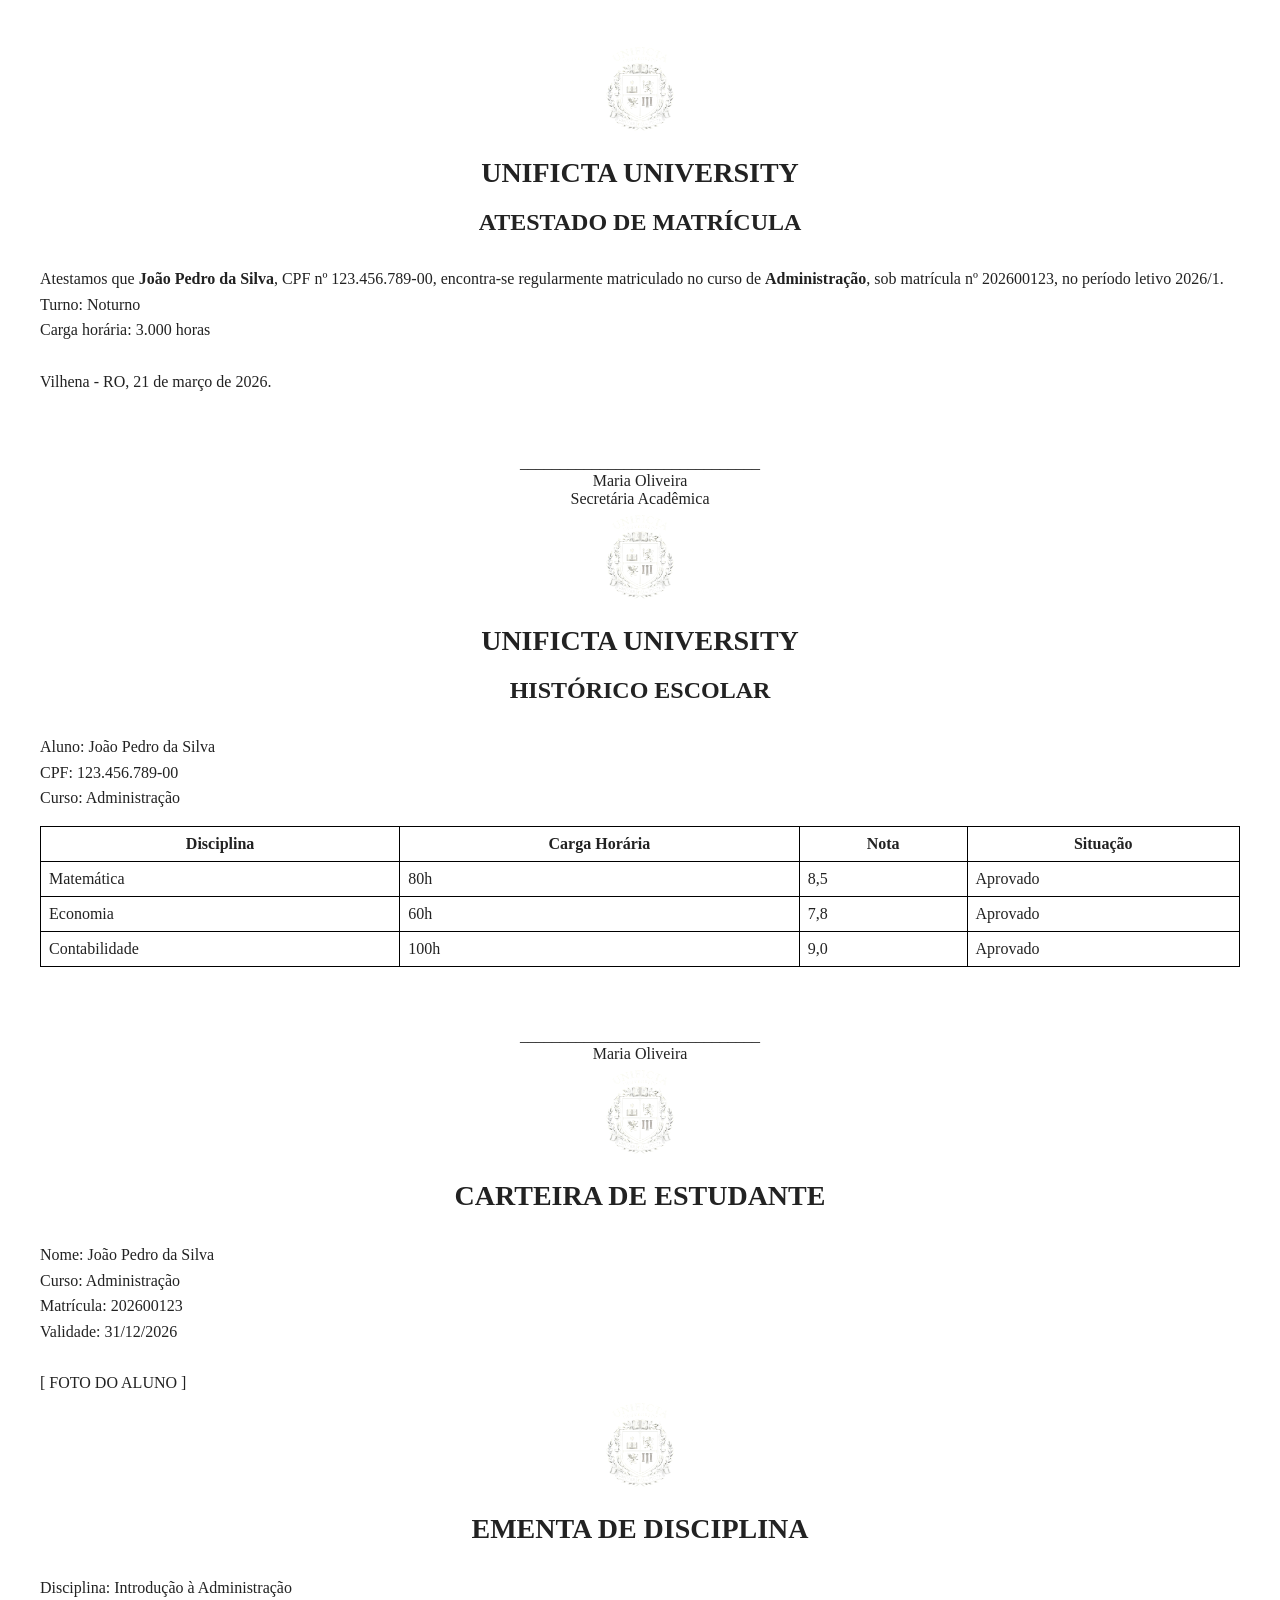
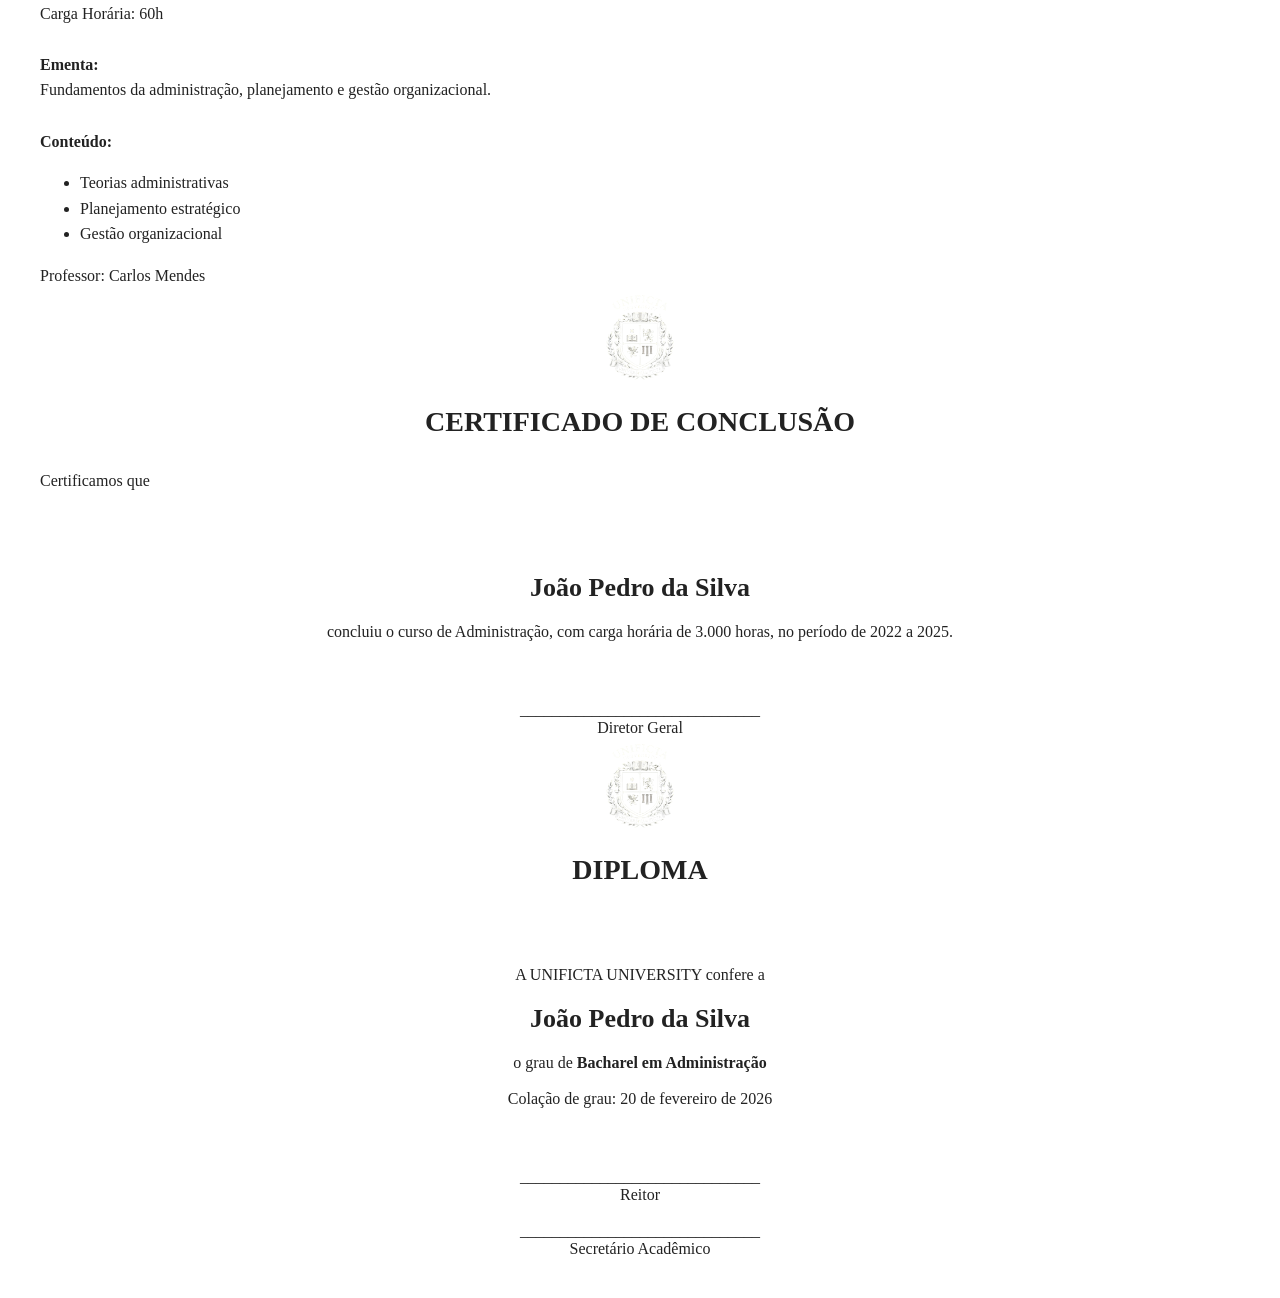
==== mockup_docs/mockup.html @ 6f47ceb1 "Primeiro commit" ====
<!DOCTYPE html>
<html lang="pt-br">
<head>
<meta charset="UTF-8">
<title>Documentos Acadêmicos - UNIFICTA</title>
<style>
body {
    font-family: "Georgia", serif;
    margin: 40px;
    color: #222;
}
.page {
    page-break-after: always;
}
.header {
    text-align: center;
}
.logo {
    width: 180px;
    margin-bottom: 10px;
}
h1 {
    font-size: 28px;
    margin: 5px 0;
}
h2 {
    text-align: center;
    margin-top: 20px;
}
.content {
    margin-top: 30px;
    line-height: 1.6;
    font-size: 16px;
}
.signature {
    margin-top: 60px;
    text-align: center;
}
table {
    width: 100%;
    border-collapse: collapse;
    margin-top: 15px;
}
table, th, td {
    border: 1px solid #000;
}
th, td {
    padding: 8px;
}
.diploma {
    text-align: center;
    margin-top: 80px;
}
.big-name {
    font-size: 26px;
    font-weight: bold;
    margin: 20px 0;
}
</style>
</head>
<body>

<!-- ATESTADO -->
<div class="page">
<div class="header">
<img src="UniLogo3.png" class="logo">
<h1>UNIFICTA UNIVERSITY</h1>
</div>

<h2>ATESTADO DE MATRÍCULA</h2>

<div class="content">
Atestamos que <strong>João Pedro da Silva</strong>, CPF nº 123.456.789-00,
encontra-se regularmente matriculado no curso de <strong>Administração</strong>,
sob matrícula nº 202600123, no período letivo 2026/1.

Turno: Noturno<br>
Carga horária: 3.000 horas

<br><br>
Vilhena - RO, 21 de março de 2026.
</div>

<div class="signature">
______________________________<br>
Maria Oliveira<br>
Secretária Acadêmica
</div>
</div>

<!-- HISTÓRICO -->
<div class="page">
<div class="header">
<img src="UniLogo3.png" class="logo">
<h1>UNIFICTA UNIVERSITY</h1>
</div>

<h2>HISTÓRICO ESCOLAR</h2>

<div class="content">
Aluno: João Pedro da Silva<br>
CPF: 123.456.789-00<br>
Curso: Administração
</div>

<table>
<tr><th>Disciplina</th><th>Carga Horária</th><th>Nota</th><th>Situação</th></tr>
<tr><td>Matemática</td><td>80h</td><td>8,5</td><td>Aprovado</td></tr>
<tr><td>Economia</td><td>60h</td><td>7,8</td><td>Aprovado</td></tr>
<tr><td>Contabilidade</td><td>100h</td><td>9,0</td><td>Aprovado</td></tr>
</table>

<div class="signature">
______________________________<br>
Maria Oliveira
</div>
</div>

<!-- CARTEIRA -->
<div class="page">
<div class="header">
<img src="UniLogo3.png" class="logo">
<h1>CARTEIRA DE ESTUDANTE</h1>
</div>

<div class="content">
Nome: João Pedro da Silva<br>
Curso: Administração<br>
Matrícula: 202600123<br>
Validade: 31/12/2026

<br><br>
[ FOTO DO ALUNO ]
</div>
</div>

<!-- EMENTA -->
<div class="page">
<div class="header">
<img src="UniLogo3.png" class="logo">
<h1>EMENTA DE DISCIPLINA</h1>
</div>

<div class="content">
Disciplina: Introdução à Administração<br>
Carga Horária: 60h

<br><br>
<strong>Ementa:</strong><br>
Fundamentos da administração, planejamento e gestão organizacional.

<br><br>
<strong>Conteúdo:</strong>
<ul>
<li>Teorias administrativas</li>
<li>Planejamento estratégico</li>
<li>Gestão organizacional</li>
</ul>

Professor: Carlos Mendes
</div>
</div>

<!-- CERTIFICADO -->
<div class="page">
<div class="header">
<img src="UniLogo3.png" class="logo">
<h1>CERTIFICADO DE CONCLUSÃO</h1>
</div>

<div class="content">
Certificamos que
</div>

<div class="diploma">
<div class="big-name">João Pedro da Silva</div>

concluiu o curso de Administração,
com carga horária de 3.000 horas,
no período de 2022 a 2025.
</div>

<div class="signature">
______________________________<br>
Diretor Geral
</div>
</div>

<!-- DIPLOMA -->
<div class="page">
<div class="header">
<img src="UniLogo3.png" class="logo">
<h1>DIPLOMA</h1>
</div>

<div class="diploma">
A UNIFICTA UNIVERSITY confere a

<div class="big-name">João Pedro da Silva</div>

o grau de

<strong>Bacharel em Administração</strong>

<br><br>
Colação de grau: 20 de fevereiro de 2026
</div>

<div class="signature">
______________________________<br>
Reitor<br><br>

______________________________<br>
Secretário Acadêmico
</div>
</div>

</body>
</html>
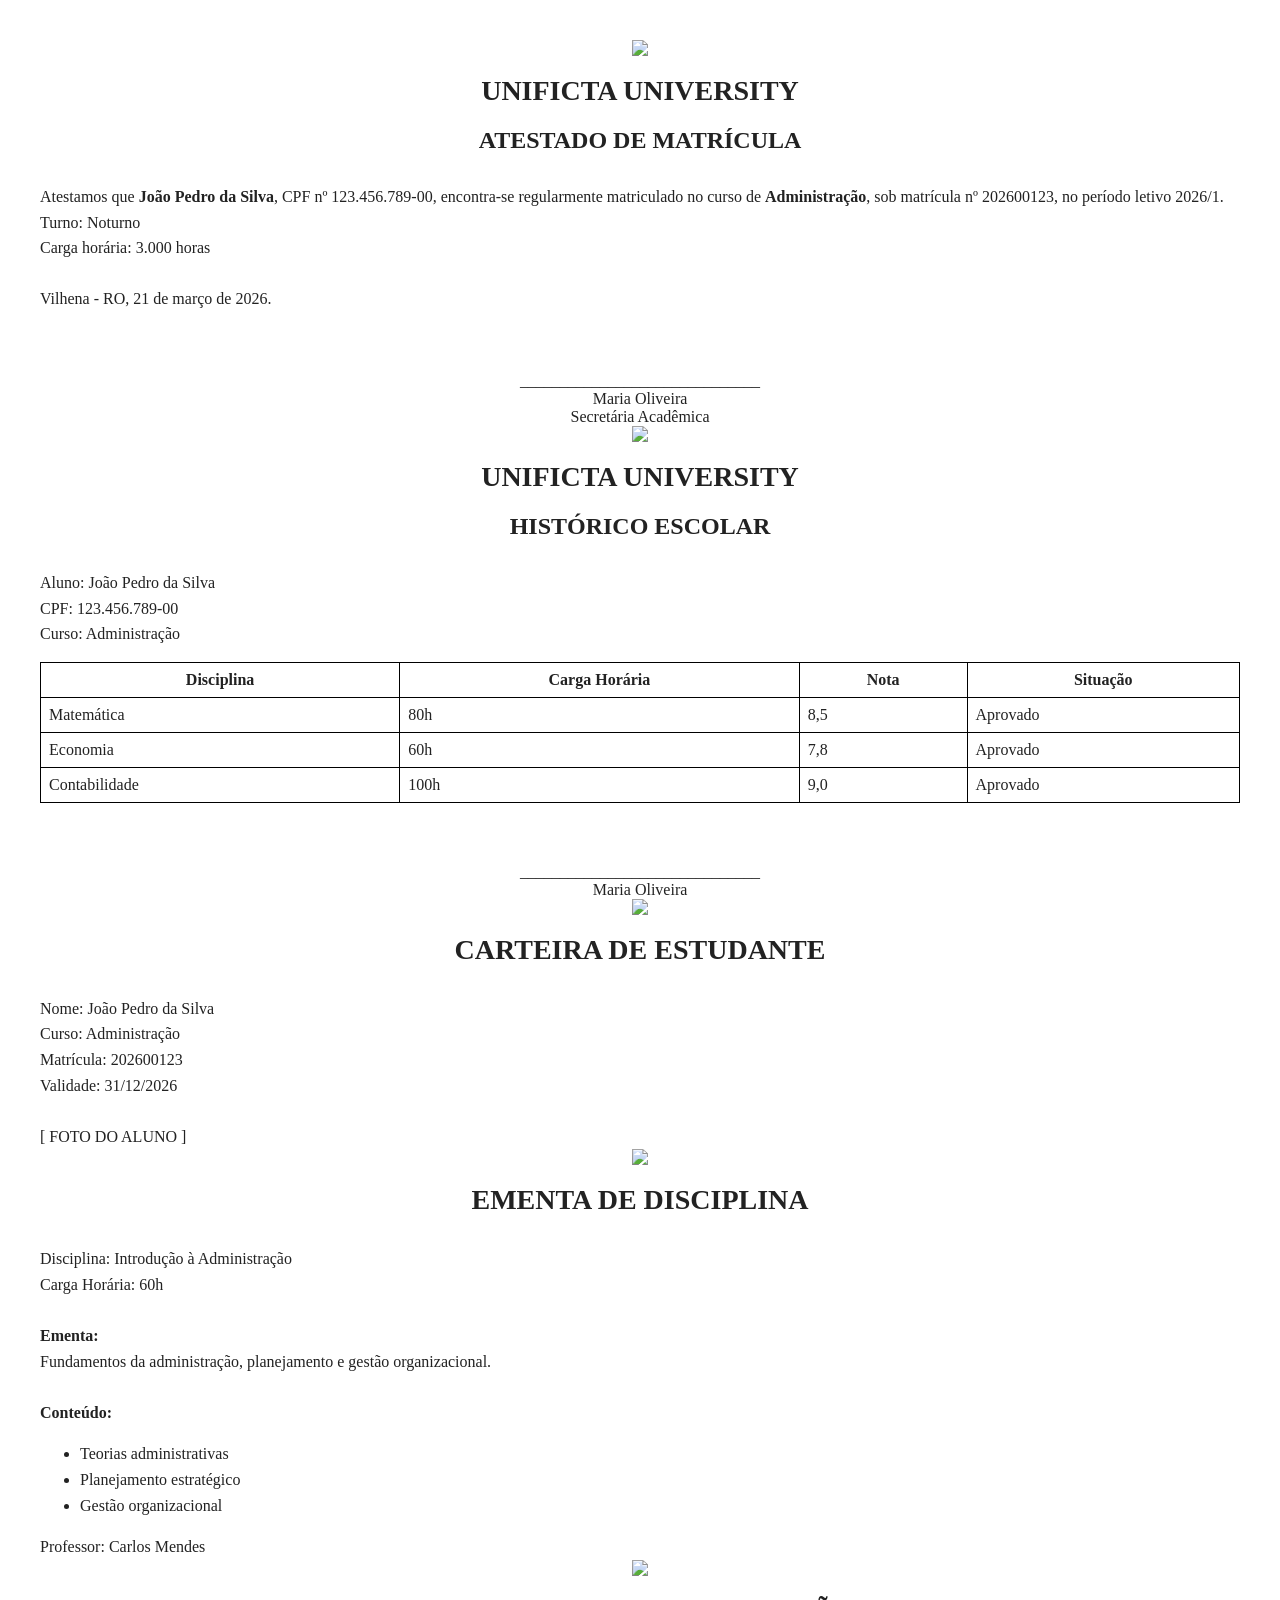
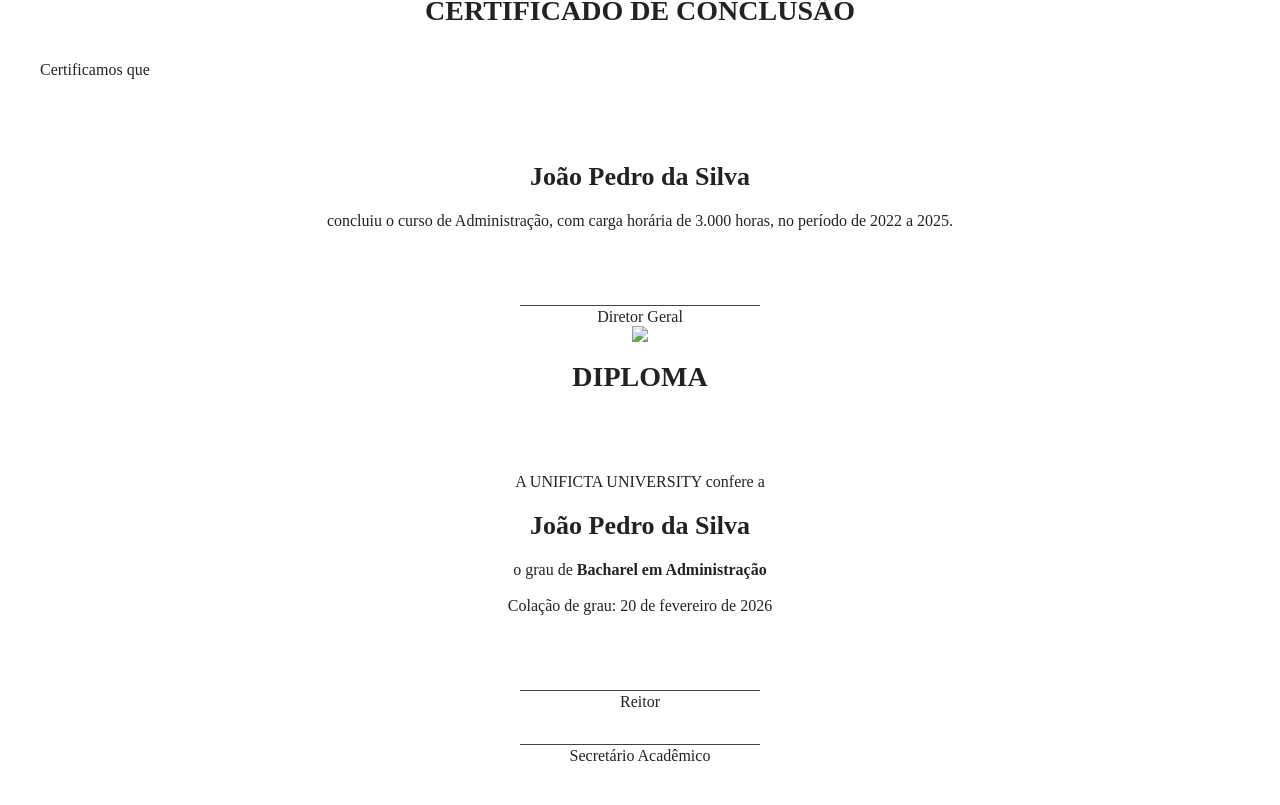
==== commit 46852004: "Readicionar função de download de documentos" ====
--- a/mockup_docs/mockup.html
+++ b/mockup_docs/mockup.html
@@ -63,7 +63,7 @@
 <!-- ATESTADO -->
 <div class="page">
 <div class="header">
-<img src="UniLogo3.png" class="logo">
+<img src="UniLogoCor2.png" class="logo">
 <h1>UNIFICTA UNIVERSITY</h1>
 </div>
 
@@ -91,7 +91,7 @@
 <!-- HISTÓRICO -->
 <div class="page">
 <div class="header">
-<img src="UniLogo3.png" class="logo">
+<img src="UniLogoCor2.png" class="logo">
 <h1>UNIFICTA UNIVERSITY</h1>
 </div>
 
@@ -119,7 +119,7 @@
 <!-- CARTEIRA -->
 <div class="page">
 <div class="header">
-<img src="UniLogo3.png" class="logo">
+<img src="UniLogoCor2.png" class="logo">
 <h1>CARTEIRA DE ESTUDANTE</h1>
 </div>
 
@@ -137,7 +137,7 @@
 <!-- EMENTA -->
 <div class="page">
 <div class="header">
-<img src="UniLogo3.png" class="logo">
+<img src="UniLogoCor2.png" class="logo">
 <h1>EMENTA DE DISCIPLINA</h1>
 </div>
 
@@ -164,7 +164,7 @@
 <!-- CERTIFICADO -->
 <div class="page">
 <div class="header">
-<img src="UniLogo3.png" class="logo">
+<img src="UniLogoCor2.png" class="logo">
 <h1>CERTIFICADO DE CONCLUSÃO</h1>
 </div>
 
@@ -189,7 +189,7 @@
 <!-- DIPLOMA -->
 <div class="page">
 <div class="header">
-<img src="UniLogo3.png" class="logo">
+<img src="UniLogoCor2.png" class="logo">
 <h1>DIPLOMA</h1>
 </div>
 
